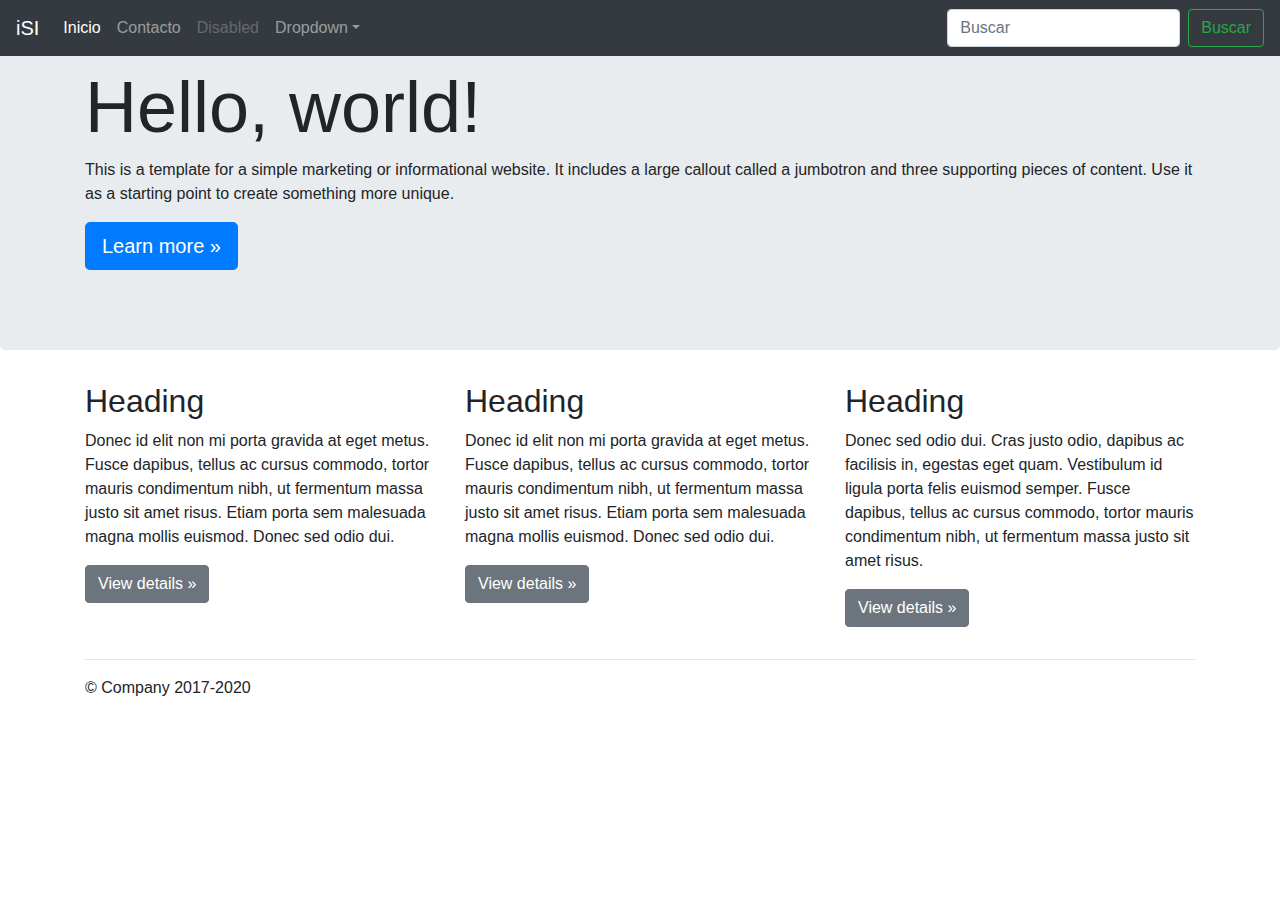
==== main.html @ a585449e "commit to master" ====
<!doctype html>
<html lang="es">
  <head>
    <meta charset="utf-8">
    <meta name="viewport" content="width=device-width, initial-scale=1, shrink-to-fit=no">
    <meta name="description" content="">
    <meta name="generator" content="Jekyll v4.1.1">
    
    <!-- Bootstrap core CSS -->
    <link rel="stylesheet" href="css/bootstrap.min.css">

    <style>
      .bd-placeholder-img {
        font-size: 1.125rem;
        text-anchor: middle;
        -webkit-user-select: none;
        -moz-user-select: none;
        -ms-user-select: none;
        user-select: none;
      }

      @media (min-width: 768px) {
        .bd-placeholder-img-lg {
          font-size: 3.5rem;
        }
      }
    </style>
    <!-- Custom styles for this template -->
    <link href="css/navbar.css" rel="stylesheet">
  </head>

  <body>
    <nav class="navbar navbar-expand-md navbar-dark fixed-top bg-dark">
        <a class="navbar-brand" href="#">iSI</a>
        <button class="navbar-toggler" type="button" data-toggle="collapse" data-target="#nav-main" aria-controls="nav-main" aria-expanded="false" aria-label="Toggle navigation">
            <span class="navbar-toggler-icon"></span>
        </button>

        <div class="collapse navbar-collapse" id="nav-main">
            <ul class="navbar-nav mr-auto">
                <li class="nav-item active">
                    <a class="nav-link" href="#">Inicio <span class="sr-only">(current)</span></a>
                </li>
                <li class="nav-item">
                    <a class="nav-link" href="#">Contacto</a>
                </li>
                <li class="nav-item">
                    <a class="nav-link disabled" href="#" tabindex="-1" aria-disabled="true">Disabled</a>
                </li>
                <li class="nav-item dropdown">
                    <a class="nav-link dropdown-toggle" href="#" id="dropdown01" data-toggle="dropdown" aria-haspopup="true" aria-expanded="false">Dropdown</a>
                    <div class="dropdown-menu" aria-labelledby="dropdown01">
                        <a class="dropdown-item" href="#">Action</a>
                        <a class="dropdown-item" href="#">Another action</a>
                        <a class="dropdown-item" href="#">Something else here</a>
                    </div>
                </li>
            </ul>
            <form class="form-inline my-2 my-lg-0">
                <input class="form-control mr-sm-2" type="text" placeholder="Buscar" aria-label="Search">
                <button class="btn btn-outline-success my-2 my-sm-0" type="submit">Buscar</button>
            </form>
  </div>
</nav>

<main role="main">

  <!-- Main jumbotron for a primary marketing message or call to action -->
  <div class="jumbotron">
    <div class="container">
      <h1 class="display-3">Hello, world!</h1>
      <p>This is a template for a simple marketing or informational website. It includes a large callout called a jumbotron and three supporting pieces of content. Use it as a starting point to create something more unique.</p>
      <p><a class="btn btn-primary btn-lg" href="#" role="button">Learn more &raquo;</a></p>
    </div>
  </div>

  <div class="container">
    <!-- Example row of columns -->
    <div class="row">
      <div class="col-md-4">
        <h2>Heading</h2>
        <p>Donec id elit non mi porta gravida at eget metus. Fusce dapibus, tellus ac cursus commodo, tortor mauris condimentum nibh, ut fermentum massa justo sit amet risus. Etiam porta sem malesuada magna mollis euismod. Donec sed odio dui. </p>
        <p><a class="btn btn-secondary" href="#" role="button">View details &raquo;</a></p>
      </div>
      <div class="col-md-4">
        <h2>Heading</h2>
        <p>Donec id elit non mi porta gravida at eget metus. Fusce dapibus, tellus ac cursus commodo, tortor mauris condimentum nibh, ut fermentum massa justo sit amet risus. Etiam porta sem malesuada magna mollis euismod. Donec sed odio dui. </p>
        <p><a class="btn btn-secondary" href="#" role="button">View details &raquo;</a></p>
      </div>
      <div class="col-md-4">
        <h2>Heading</h2>
        <p>Donec sed odio dui. Cras justo odio, dapibus ac facilisis in, egestas eget quam. Vestibulum id ligula porta felis euismod semper. Fusce dapibus, tellus ac cursus commodo, tortor mauris condimentum nibh, ut fermentum massa justo sit amet risus.</p>
        <p><a class="btn btn-secondary" href="#" role="button">View details &raquo;</a></p>
      </div>
    </div>

    <hr>

  </div> <!-- /container -->

</main>

<footer class="container">
  <p>&copy; Company 2017-2020</p>
</footer>
<script src="https://code.jquery.com/jquery-3.5.1.slim.min.js" integrity="sha384-DfXdz2htPH0lsSSs5nCTpuj/zy4C+OGpamoFVy38MVBnE+IbbVYUew+OrCXaRkfj" crossorigin="anonymous"></script>
      <script>window.jQuery || document.write('<script src="../assets/js/vendor/jquery.slim.min.js"><\/script>')</script><script src="../assets/dist/js/bootstrap.bundle.min.js"></script>
</html>
---- css/navbar.css ----
body {
    padding-bottom: 20px;
}

.navbar {
    margin-bottom: 0;
}

.jumbotron-iSI {
    background: #572364;
    color: #FDFD96;
}

.btn-secondary-iSI {
    outline: #FDFD96;
    color: #FDFD96;
    outline-color: #FDFD96;
    border-block-color: #FDFD96;
}
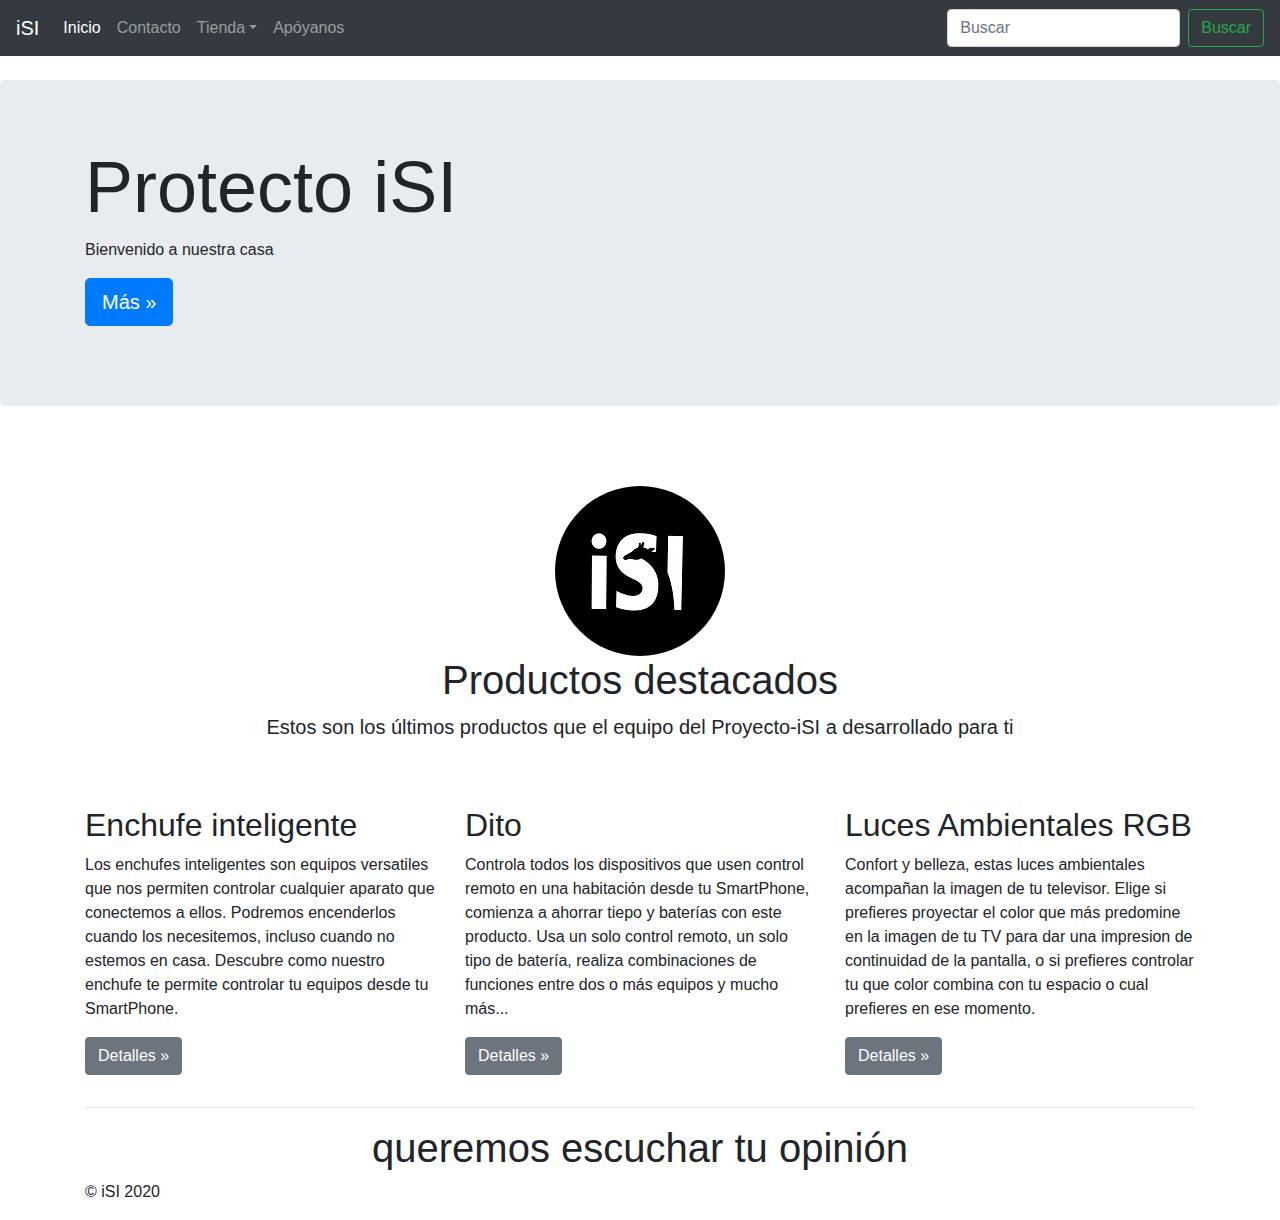
==== commit 9fe57013: "commit to master" ====
--- a/main.html
+++ b/main.html
@@ -1,35 +1,22 @@
 <!doctype html>
 <html lang="es">
-  <head>
+
+<head>
     <meta charset="utf-8">
     <meta name="viewport" content="width=device-width, initial-scale=1, shrink-to-fit=no">
     <meta name="description" content="">
     <meta name="generator" content="Jekyll v4.1.1">
-    
+
     <!-- Bootstrap core CSS -->
     <link rel="stylesheet" href="css/bootstrap.min.css">
+    <link rel="stylesheet" href="css/bootstrap-grid.min.css">
 
-    <style>
-      .bd-placeholder-img {
-        font-size: 1.125rem;
-        text-anchor: middle;
-        -webkit-user-select: none;
-        -moz-user-select: none;
-        -ms-user-select: none;
-        user-select: none;
-      }
+    <!-- Estilos -->
+    <link href="css/starter-template.css" rel="stylesheet">
+    <link href="css/navbar.css" rel="stylesheet">
+</head>
 
-      @media (min-width: 768px) {
-        .bd-placeholder-img-lg {
-          font-size: 3.5rem;
-        }
-      }
-    </style>
-    <!-- Custom styles for this template -->
-    <link href="css/navbar.css" rel="stylesheet">
-  </head>
-
-  <body>
+<body>
     <nav class="navbar navbar-expand-md navbar-dark fixed-top bg-dark">
         <a class="navbar-brand" href="#">iSI</a>
         <button class="navbar-toggler" type="button" data-toggle="collapse" data-target="#nav-main" aria-controls="nav-main" aria-expanded="false" aria-label="Toggle navigation">
@@ -44,65 +31,95 @@
                 <li class="nav-item">
                     <a class="nav-link" href="#">Contacto</a>
                 </li>
+                <li class="nav-item dropdown">
+                    <a class="nav-link dropdown-toggle" href="#" id="dropdown01" data-toggle="dropdown" aria-haspopup="true" aria-expanded="false">Tienda</a>
+                    <div class="dropdown-menu" aria-labelledby="dropdown01">
+                        <a class="dropdown-item" href="#">Todos los Productos</a>
+                        <a class="dropdown-item" href="#">Pre-compra</a>
+                        <a class="dropdown-item" href="#">Ofertas</a>
+                    </div>
+                </li>
                 <li class="nav-item">
-                    <a class="nav-link disabled" href="#" tabindex="-1" aria-disabled="true">Disabled</a>
-                </li>
-                <li class="nav-item dropdown">
-                    <a class="nav-link dropdown-toggle" href="#" id="dropdown01" data-toggle="dropdown" aria-haspopup="true" aria-expanded="false">Dropdown</a>
-                    <div class="dropdown-menu" aria-labelledby="dropdown01">
-                        <a class="dropdown-item" href="#">Action</a>
-                        <a class="dropdown-item" href="#">Another action</a>
-                        <a class="dropdown-item" href="#">Something else here</a>
-                    </div>
+                    <a class="nav-link" href="#">Apóyanos</a>
                 </li>
             </ul>
             <form class="form-inline my-2 my-lg-0">
                 <input class="form-control mr-sm-2" type="text" placeholder="Buscar" aria-label="Search">
                 <button class="btn btn-outline-success my-2 my-sm-0" type="submit">Buscar</button>
             </form>
-  </div>
-</nav>
+        </div>
+    </nav>
 
-<main role="main">
+    <main role="main">
 
-  <!-- Main jumbotron for a primary marketing message or call to action -->
-  <div class="jumbotron">
-    <div class="container">
-      <h1 class="display-3">Hello, world!</h1>
-      <p>This is a template for a simple marketing or informational website. It includes a large callout called a jumbotron and three supporting pieces of content. Use it as a starting point to create something more unique.</p>
-      <p><a class="btn btn-primary btn-lg" href="#" role="button">Learn more &raquo;</a></p>
-    </div>
-  </div>
+        <!-- Main jumbotron  -->
+        <div class="jumbotron">
+            <div class="container">
+                <h1 class="display-3">Protecto iSI</h1>
+                <!-- TODO: jumbotron -->
+                <p> Bienvenido a nuestra casa</p>
+                <p><a class="btn btn-primary btn-lg " href="# " role="button ">Más &raquo;</a></p>
+            </div>
+        </div>
 
-  <div class="container">
-    <!-- Example row of columns -->
-    <div class="row">
-      <div class="col-md-4">
-        <h2>Heading</h2>
-        <p>Donec id elit non mi porta gravida at eget metus. Fusce dapibus, tellus ac cursus commodo, tortor mauris condimentum nibh, ut fermentum massa justo sit amet risus. Etiam porta sem malesuada magna mollis euismod. Donec sed odio dui. </p>
-        <p><a class="btn btn-secondary" href="#" role="button">View details &raquo;</a></p>
-      </div>
-      <div class="col-md-4">
-        <h2>Heading</h2>
-        <p>Donec id elit non mi porta gravida at eget metus. Fusce dapibus, tellus ac cursus commodo, tortor mauris condimentum nibh, ut fermentum massa justo sit amet risus. Etiam porta sem malesuada magna mollis euismod. Donec sed odio dui. </p>
-        <p><a class="btn btn-secondary" href="#" role="button">View details &raquo;</a></p>
-      </div>
-      <div class="col-md-4">
-        <h2>Heading</h2>
-        <p>Donec sed odio dui. Cras justo odio, dapibus ac facilisis in, egestas eget quam. Vestibulum id ligula porta felis euismod semper. Fusce dapibus, tellus ac cursus commodo, tortor mauris condimentum nibh, ut fermentum massa justo sit amet risus.</p>
-        <p><a class="btn btn-secondary" href="#" role="button">View details &raquo;</a></p>
-      </div>
-    </div>
 
-    <hr>
+        <div class=" starter-template ">
+            <div class="container">
+                <a href="#" clas="img-thumbnail">
+                    <img src="images/IMG_0887.jpg" class="rounded-circle" alt="">
+                </a>
+            </div>
+            <h1>Productos destacados</h1>
+            <p class="lead "> Estos son los últimos productos que el equipo del Proyecto-iSI a desarrollado para ti</p>
+        </div>
 
-  </div> <!-- /container -->
 
-</main>
+        <!-- Productos destacados  -->
+        <div class="container ">
+            <div class="row ">
+                <div class="col-md-4 ">
 
-<footer class="container">
-  <p>&copy; Company 2017-2020</p>
-</footer>
-<script src="https://code.jquery.com/jquery-3.5.1.slim.min.js" integrity="sha384-DfXdz2htPH0lsSSs5nCTpuj/zy4C+OGpamoFVy38MVBnE+IbbVYUew+OrCXaRkfj" crossorigin="anonymous"></script>
-      <script>window.jQuery || document.write('<script src="../assets/js/vendor/jquery.slim.min.js"><\/script>')</script><script src="../assets/dist/js/bootstrap.bundle.min.js"></script>
-</html>
+                    <h2>Enchufe inteligente</h2>
+                    <p>
+                        Los enchufes inteligentes son equipos versatiles que nos permiten controlar cualquier aparato que conectemos a ellos. Podremos encenderlos cuando los necesitemos, incluso cuando no estemos en casa. Descubre como nuestro enchufe te permite controlar tu
+                        equipos desde tu SmartPhone.
+                    </p>
+                    <p><a class="btn btn-secondary " href="# " role="button ">Detalles &raquo;</a></p>
+                </div>
+                <div class="col-md-4 ">
+                    <h2>Dito</h2>
+                    <p> Controla todos los dispositivos que usen control remoto en una habitación desde tu SmartPhone, comienza a ahorrar tiepo y baterías con este producto. Usa un solo control remoto, un solo tipo de batería, realiza combinaciones de funciones
+                        entre dos o más equipos y mucho más...
+                    </p>
+                    <p><a class="btn btn-secondary " href="# " role="button ">Detalles &raquo;</a></p>
+                </div>
+                <div class="col-md-4 ">
+                    <h2>Luces Ambientales RGB</h2>
+                    <p> Confort y belleza, estas luces ambientales acompañan la imagen de tu televisor. Elige si prefieres proyectar el color que más predomine en la imagen de tu TV para dar una impresion de continuidad de la pantalla, o si prefieres controlar
+                        tu que color combina con tu espacio o cual prefieres en ese momento.
+                    </p>
+                    <p><a class="btn btn-secondary " href="# " role="button ">Detalles &raquo;</a></p>
+                </div>
+            </div>
+            <hr>
+        </div>
+
+        <div class="text-center">
+            <h1 class="font-weight-lighter text"> queremos escuchar tu opinión</h1>
+        </div>
+
+        <!-- /container -->
+
+    </main>
+
+    <footer class="container ">
+        <p>&copy; iSI 2020</p>
+    </footer>
+    <script src="js/jquery.js "></script>
+    <script src="js/bootstrap.min.js "></script>
+    <script>
+        window.jQuery || document.write('<script src="../assets/js/vendor/jquery.slim.min.js "><\/script>')
+    </script>
+
+
+</html>--- a/css/starter-template.css
+++ b/css/starter-template.css
@@ -0,0 +1,9 @@
+body {
+    padding-top: 5rem;
+}
+
+.starter-template {
+    padding: 3rem 1.5rem;
+    text-align: center;
+    image-resolution: 150x150;
+}--- a/css/navbar.css
+++ b/css/navbar.css
@@ -1,9 +1,9 @@
 body {
-    padding-bottom: 20px;
+    padding-bottom: 0%;
 }
 
 .navbar {
-    margin-bottom: 0;
+    margin-bottom: 0%;
 }
 
 .jumbotron-iSI {
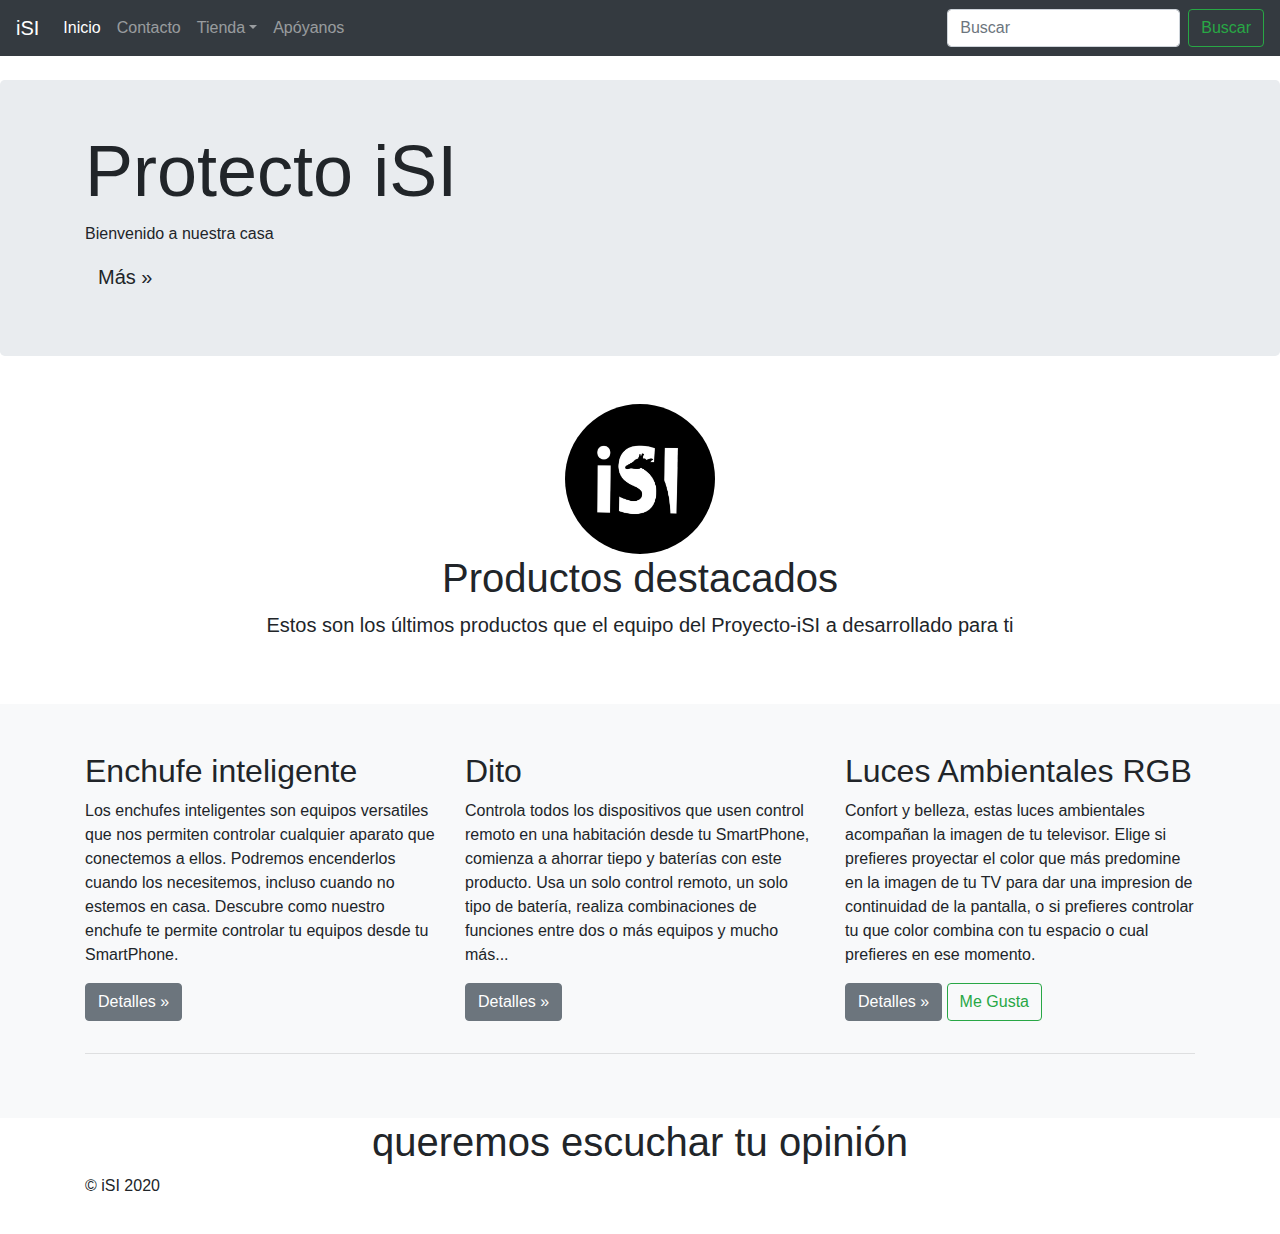
==== commit ec1863c8: "commit to master" ====
--- a/main.html
+++ b/main.html
@@ -17,8 +17,9 @@
 </head>
 
 <body>
+
     <nav class="navbar navbar-expand-md navbar-dark fixed-top bg-dark">
-        <a class="navbar-brand" href="#">iSI</a>
+        <a class="navbar-brand" href="index.html">iSI</a>
         <button class="navbar-toggler" type="button" data-toggle="collapse" data-target="#nav-main" aria-controls="nav-main" aria-expanded="false" aria-label="Toggle navigation">
             <span class="navbar-toggler-icon"></span>
         </button>
@@ -53,12 +54,12 @@
     <main role="main">
 
         <!-- Main jumbotron  -->
-        <div class="jumbotron">
+        <div class="jumbotron jumbotron-iSI">
             <div class="container">
                 <h1 class="display-3">Protecto iSI</h1>
                 <!-- TODO: jumbotron -->
                 <p> Bienvenido a nuestra casa</p>
-                <p><a class="btn btn-primary btn-lg " href="# " role="button ">Más &raquo;</a></p>
+                <p><a class="btn navbar-toggler " href="# " role="button ">Más &raquo;</a></p>
             </div>
         </div>
 
@@ -66,7 +67,7 @@
         <div class=" starter-template ">
             <div class="container">
                 <a href="#" clas="img-thumbnail">
-                    <img src="images/IMG_0887.jpg" class="rounded-circle" alt="">
+                    <img src="images/IMG_0887.jpg" width="150px" height="150px" class="rounded-circle" alt="">
                 </a>
             </div>
             <h1>Productos destacados</h1>
@@ -75,34 +76,41 @@
 
 
         <!-- Productos destacados  -->
-        <div class="container ">
-            <div class="row ">
-                <div class="col-md-4 ">
+        <div class="album py-5 bg-light">
+            <div class="container ">
+                <div class="row ">
+                    <div class="col-md-4 ">
+                        <h2>Enchufe inteligente</h2>
+                        <p>
+                            Los enchufes inteligentes son equipos versatiles que nos permiten controlar cualquier aparato que conectemos a ellos. Podremos encenderlos cuando los necesitemos, incluso cuando no estemos en casa. Descubre como nuestro enchufe te permite controlar tu
+                            equipos desde tu SmartPhone.
+                        </p>
+                        <p><a class="btn btn-secondary " href="# " role="button ">Detalles &raquo;</a></p>
+                    </div>
 
-                    <h2>Enchufe inteligente</h2>
-                    <p>
-                        Los enchufes inteligentes son equipos versatiles que nos permiten controlar cualquier aparato que conectemos a ellos. Podremos encenderlos cuando los necesitemos, incluso cuando no estemos en casa. Descubre como nuestro enchufe te permite controlar tu
-                        equipos desde tu SmartPhone.
-                    </p>
-                    <p><a class="btn btn-secondary " href="# " role="button ">Detalles &raquo;</a></p>
+                    <div class="col-md-4 ">
+                        <h2>Dito</h2>
+                        <p> Controla todos los dispositivos que usen control remoto en una habitación desde tu SmartPhone, comienza a ahorrar tiepo y baterías con este producto. Usa un solo control remoto, un solo tipo de batería, realiza combinaciones de
+                            funciones entre dos o más equipos y mucho más...
+                        </p>
+                        <p><a class="btn btn-secondary " href="# " role="button ">Detalles &raquo;</a></p>
+                    </div>
+                    <div class="col-md-4 ">
+                        <h2>Luces Ambientales RGB</h2>
+                        <p> Confort y belleza, estas luces ambientales acompañan la imagen de tu televisor. Elige si prefieres proyectar el color que más predomine en la imagen de tu TV para dar una impresion de continuidad de la pantalla, o si prefieres
+                            controlar tu que color combina con tu espacio o cual prefieres en ese momento.
+                        </p>
+                        <p>
+                            <a class="btn btn-secondary " href="# " role="button ">Detalles &raquo;</a>
+                            <a class="btn btn-outline-success" href="# " role="button ">Me Gusta</a>
+
+                        </p>
+                    </div>
                 </div>
-                <div class="col-md-4 ">
-                    <h2>Dito</h2>
-                    <p> Controla todos los dispositivos que usen control remoto en una habitación desde tu SmartPhone, comienza a ahorrar tiepo y baterías con este producto. Usa un solo control remoto, un solo tipo de batería, realiza combinaciones de funciones
-                        entre dos o más equipos y mucho más...
-                    </p>
-                    <p><a class="btn btn-secondary " href="# " role="button ">Detalles &raquo;</a></p>
-                </div>
-                <div class="col-md-4 ">
-                    <h2>Luces Ambientales RGB</h2>
-                    <p> Confort y belleza, estas luces ambientales acompañan la imagen de tu televisor. Elige si prefieres proyectar el color que más predomine en la imagen de tu TV para dar una impresion de continuidad de la pantalla, o si prefieres controlar
-                        tu que color combina con tu espacio o cual prefieres en ese momento.
-                    </p>
-                    <p><a class="btn btn-secondary " href="# " role="button ">Detalles &raquo;</a></p>
-                </div>
+                <hr>
             </div>
-            <hr>
         </div>
+
 
         <div class="text-center">
             <h1 class="font-weight-lighter text"> queremos escuchar tu opinión</h1>
--- a/css/navbar.css
+++ b/css/navbar.css
@@ -1,19 +1,14 @@
-body {
-    padding-bottom: 0%;
-}
-
-.navbar {
-    margin-bottom: 0%;
-}
-
-.jumbotron-iSI {
-    background: #572364;
-    color: #FDFD96;
-}
-
-.btn-secondary-iSI {
-    outline: #FDFD96;
-    color: #FDFD96;
-    outline-color: #FDFD96;
-    border-block-color: #FDFD96;
-}+    body {
+        padding-bottom: 20px;
+    }
+    
+    .navbar {
+        margin-bottom: px;
+        border-bottom: 0vmax;
+    }
+    
+    .jumbotron-iSI {
+        padding-top: 3rem;
+        padding-bottom: 3rem;
+        margin-bottom: 0;
+    }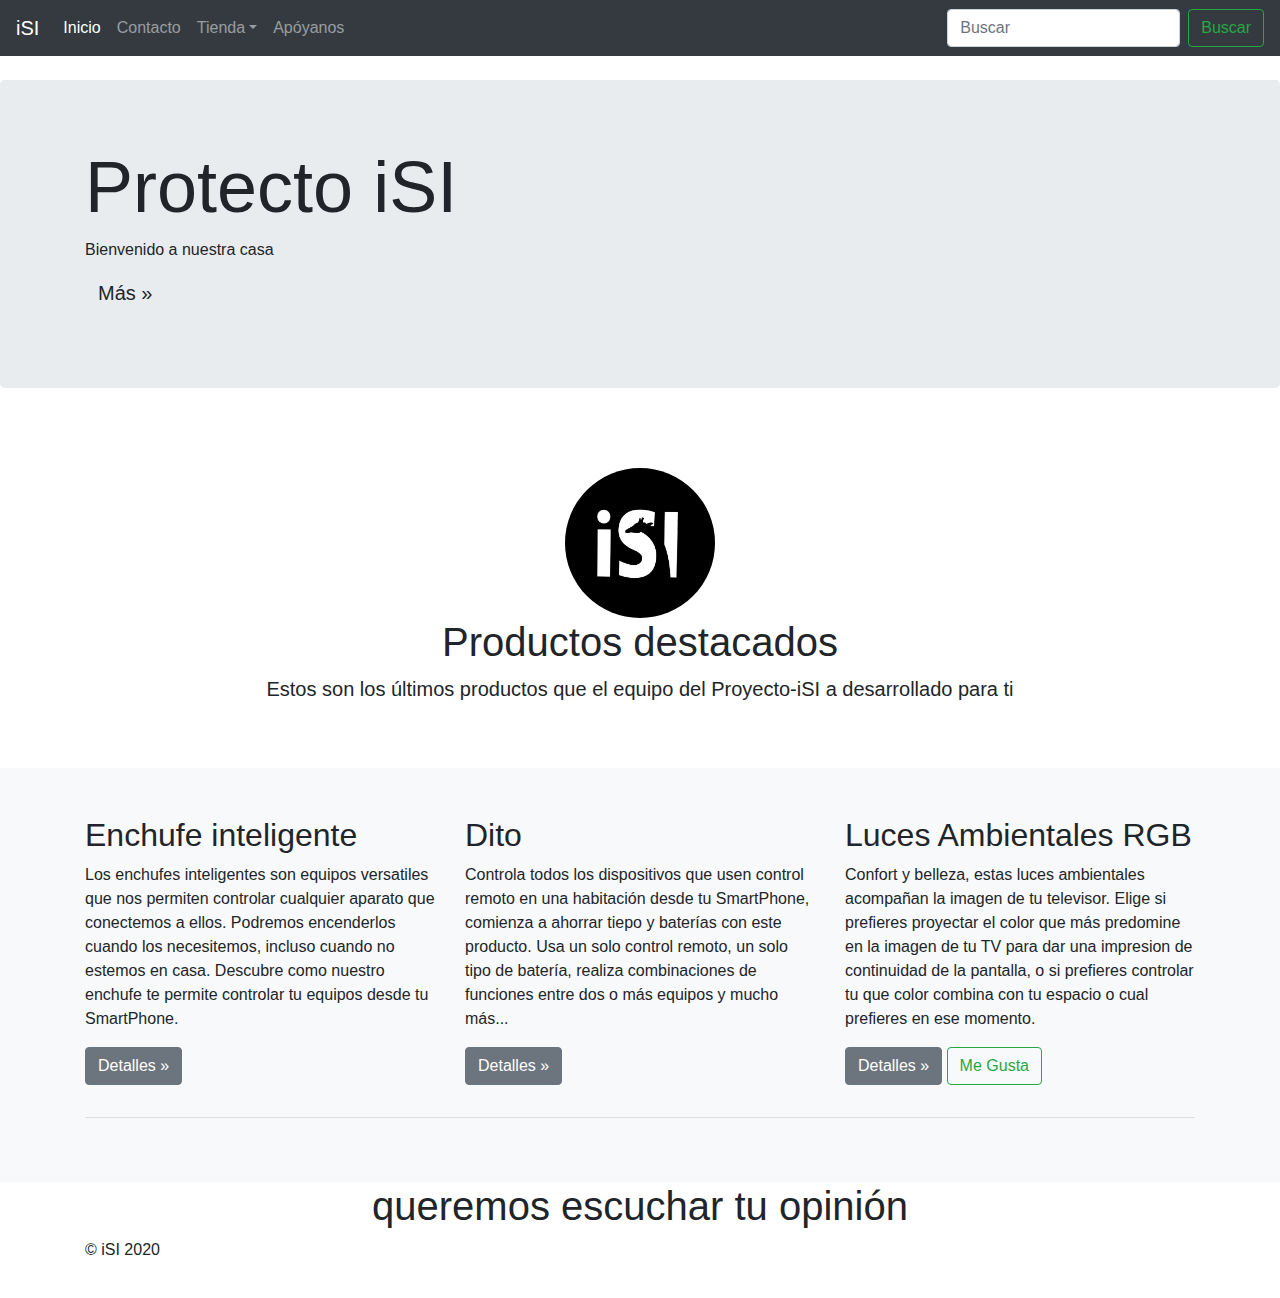
==== commit 031b7c93: "Update main.html" ====
--- a/main.html
+++ b/main.html
@@ -54,7 +54,7 @@
     <main role="main">
 
         <!-- Main jumbotron  -->
-        <div class="jumbotron jumbotron-iSI">
+        <div class="jumbotron">
             <div class="container">
                 <h1 class="display-3">Protecto iSI</h1>
                 <!-- TODO: jumbotron -->
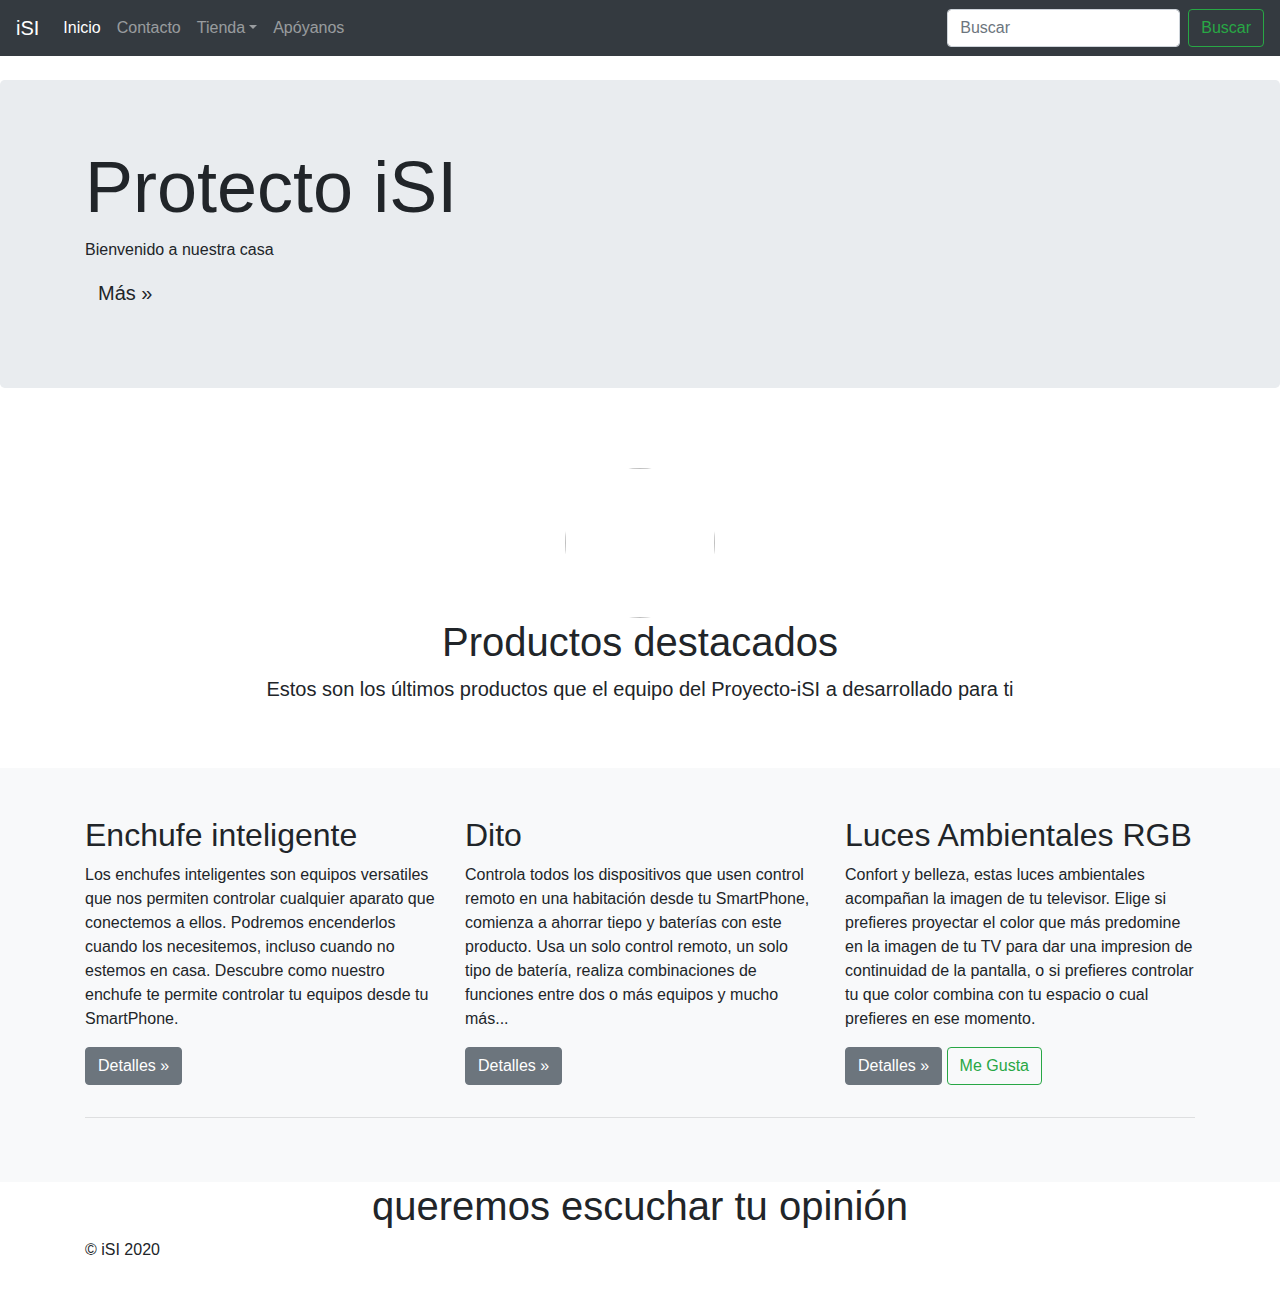
==== commit c0be6520: "commit to master" ====
--- a/main.html
+++ b/main.html
@@ -67,7 +67,7 @@
         <div class=" starter-template ">
             <div class="container">
                 <a href="#" clas="img-thumbnail">
-                    <img src="images/IMG_0887.jpg" width="150px" height="150px" class="rounded-circle" alt="">
+                    <img src="images/IMG_0887.JPG" width="150px" height="150px" class="rounded-circle" alt="">
                 </a>
             </div>
             <h1>Productos destacados</h1>
